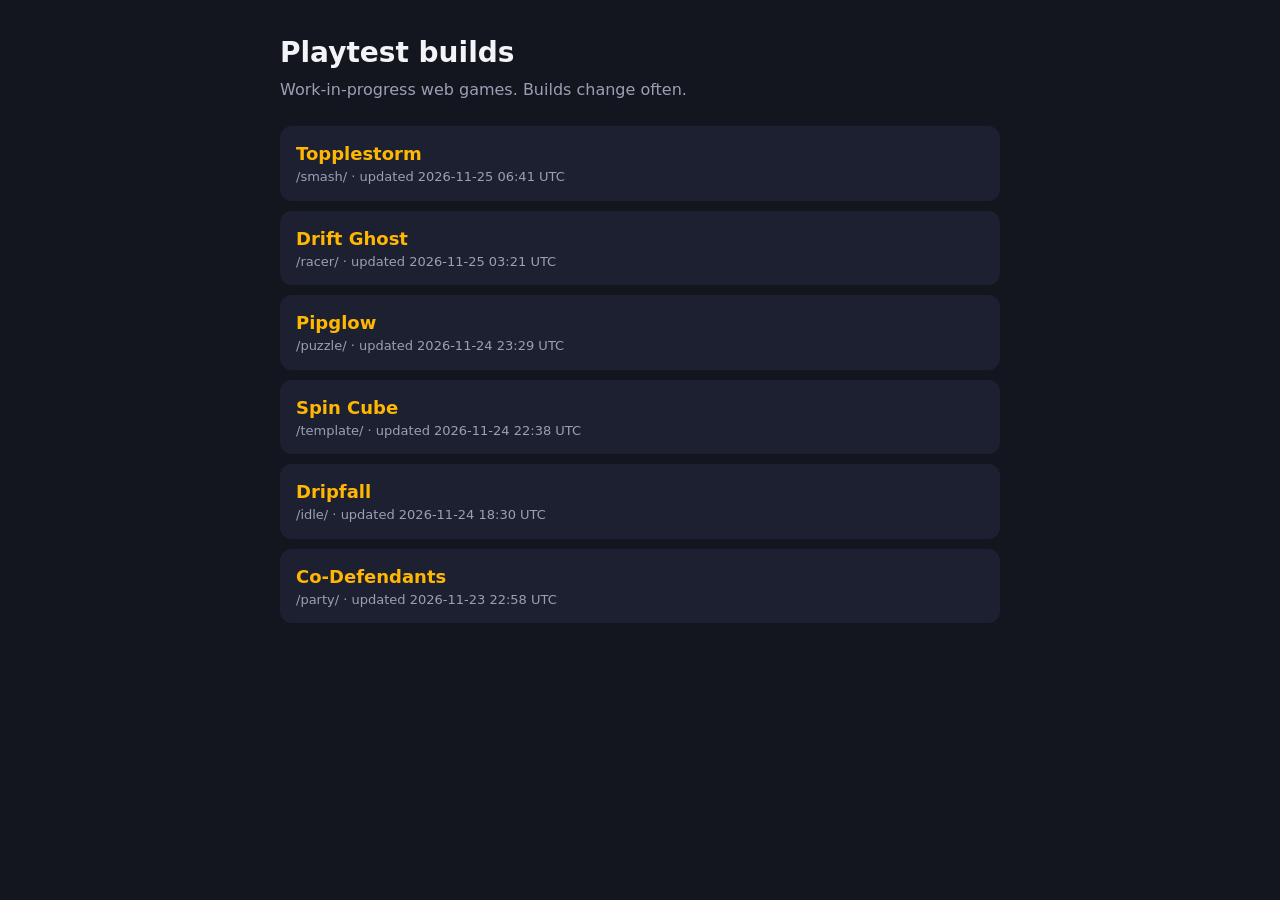
==== index.html @ 2c2068d9 "Publish smash" ====
<!doctype html>
<html lang="en"><head><meta charset="utf-8"><meta name="viewport" content="width=device-width,initial-scale=1">
<title>Playtest builds</title><link rel="icon" href="data:,">
<style>
:root{--bg:#14161f;--fg:#f3f4f8;--mut:#9aa0b4;--card:#1d2030;--acc:#ffb703}
body{margin:0;background:var(--bg);color:var(--fg);font:16px/1.5 system-ui,-apple-system,"Segoe UI",Roboto,sans-serif}
main{max-width:720px;margin:0 auto;padding:32px 16px}h1{margin:0 0 4px;font-size:28px}p{color:var(--mut);margin:0 0 24px}
ul{list-style:none;padding:0;margin:0;display:grid;gap:10px}li{background:var(--card);border-radius:12px;padding:14px 16px;display:flex;flex-direction:column}
a{color:var(--acc);text-decoration:none;font-size:18px}a:hover{text-decoration:underline}span{color:var(--mut);font-size:13px}
</style></head><body><main><h1>Playtest builds</h1><p>Work-in-progress web games. Builds change often.</p>
<ul>
<li><a href="./smash/"><b>Topplestorm</b></a><span>/smash/ · updated 2026-11-25 06:41 UTC</span></li>
<li><a href="./racer/"><b>Drift Ghost</b></a><span>/racer/ · updated 2026-11-25 03:21 UTC</span></li>
<li><a href="./puzzle/"><b>Pipglow</b></a><span>/puzzle/ · updated 2026-11-24 23:29 UTC</span></li>
<li><a href="./template/"><b>Spin Cube</b></a><span>/template/ · updated 2026-11-24 22:38 UTC</span></li>
<li><a href="./idle/"><b>Dripfall</b></a><span>/idle/ · updated 2026-11-24 18:30 UTC</span></li>
<li><a href="./party/"><b>Co-Defendants</b></a><span>/party/ · updated 2026-11-23 22:58 UTC</span></li>
</ul></main></body></html>
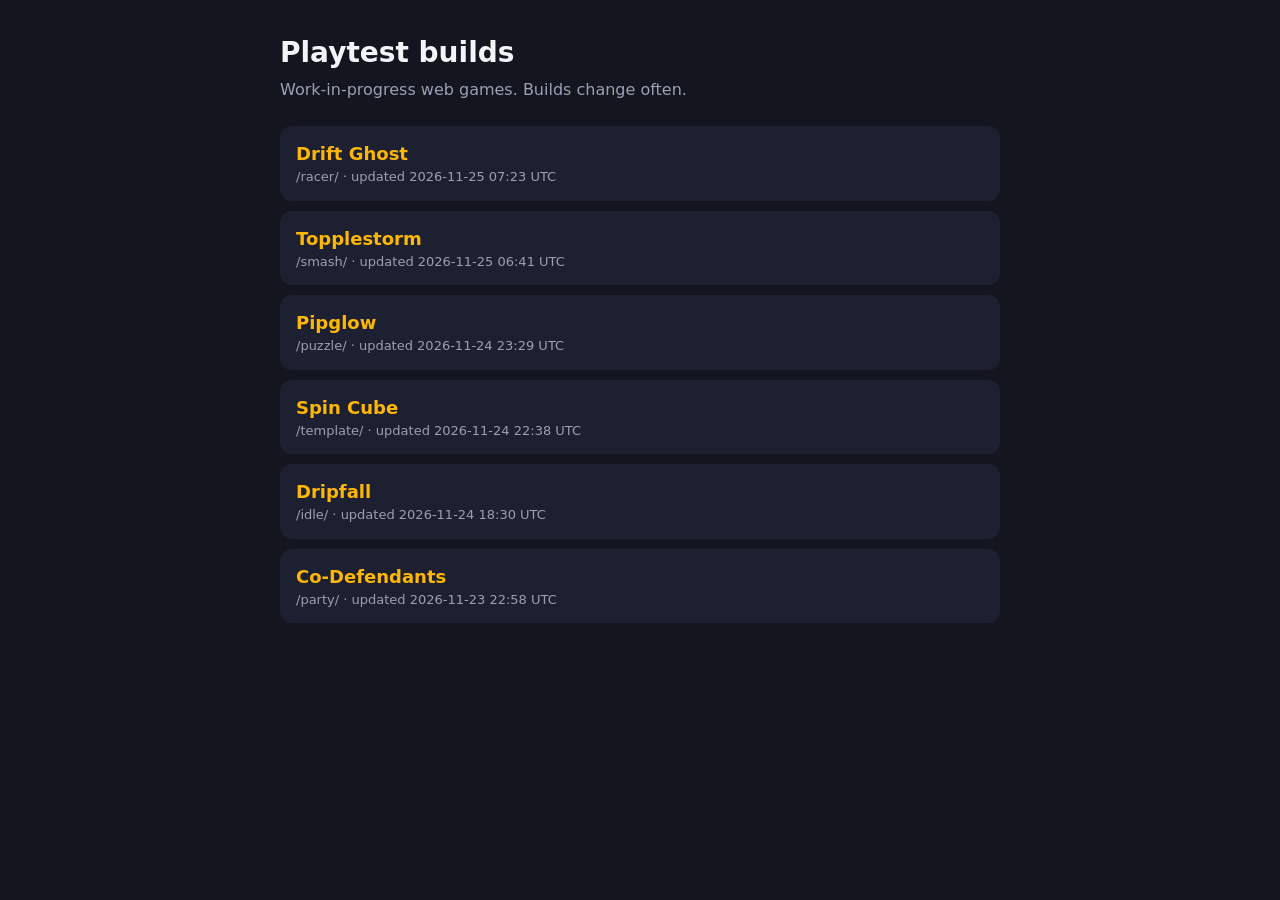
==== commit 805bf020: "Publish racer" ====
--- a/index.html
+++ b/index.html
@@ -9,8 +9,8 @@
 a{color:var(--acc);text-decoration:none;font-size:18px}a:hover{text-decoration:underline}span{color:var(--mut);font-size:13px}
 </style></head><body><main><h1>Playtest builds</h1><p>Work-in-progress web games. Builds change often.</p>
 <ul>
+<li><a href="./racer/"><b>Drift Ghost</b></a><span>/racer/ · updated 2026-11-25 07:23 UTC</span></li>
 <li><a href="./smash/"><b>Topplestorm</b></a><span>/smash/ · updated 2026-11-25 06:41 UTC</span></li>
-<li><a href="./racer/"><b>Drift Ghost</b></a><span>/racer/ · updated 2026-11-25 03:21 UTC</span></li>
 <li><a href="./puzzle/"><b>Pipglow</b></a><span>/puzzle/ · updated 2026-11-24 23:29 UTC</span></li>
 <li><a href="./template/"><b>Spin Cube</b></a><span>/template/ · updated 2026-11-24 22:38 UTC</span></li>
 <li><a href="./idle/"><b>Dripfall</b></a><span>/idle/ · updated 2026-11-24 18:30 UTC</span></li>
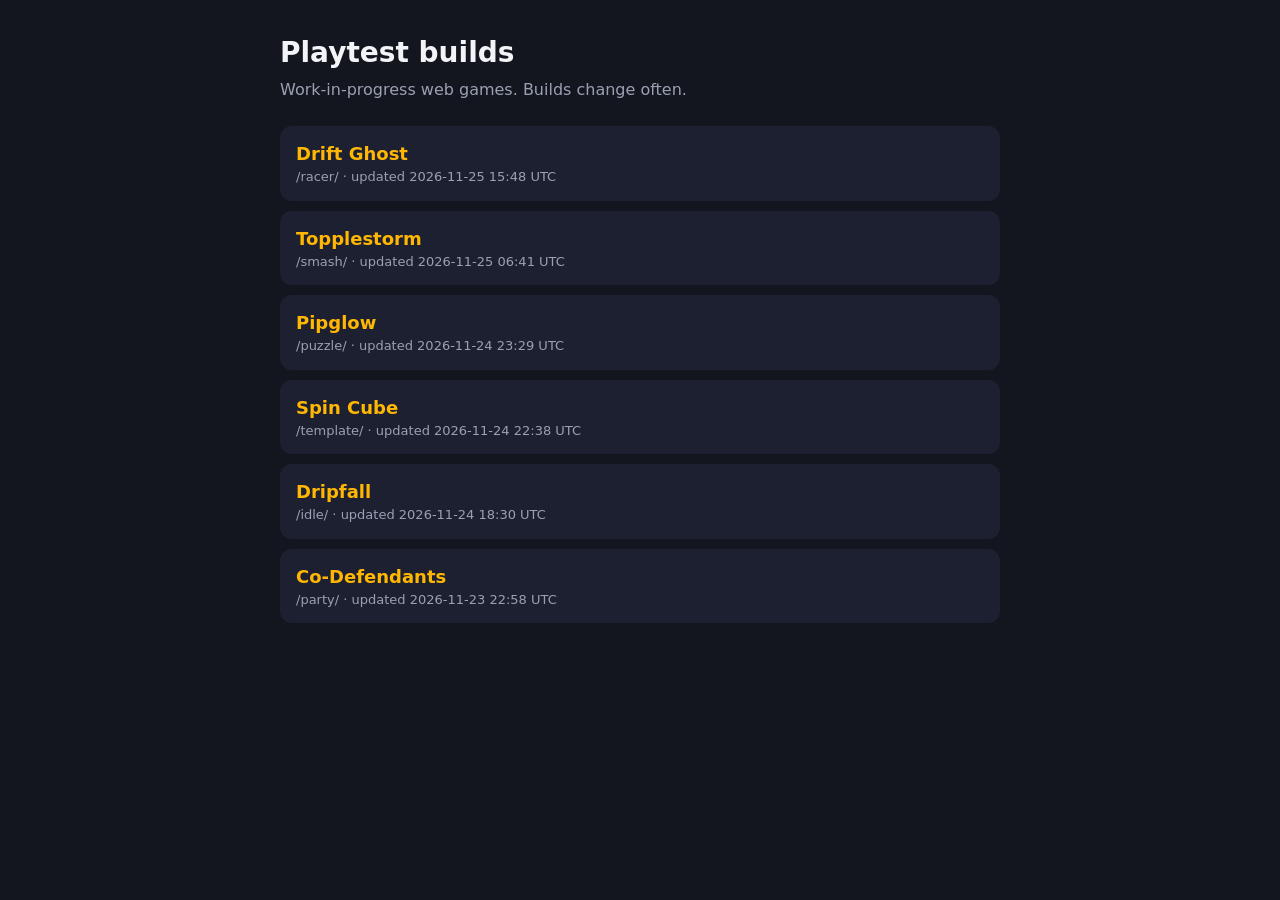
==== commit 7ff3aa85: "Publish racer" ====
--- a/index.html
+++ b/index.html
@@ -9,7 +9,7 @@
 a{color:var(--acc);text-decoration:none;font-size:18px}a:hover{text-decoration:underline}span{color:var(--mut);font-size:13px}
 </style></head><body><main><h1>Playtest builds</h1><p>Work-in-progress web games. Builds change often.</p>
 <ul>
-<li><a href="./racer/"><b>Drift Ghost</b></a><span>/racer/ · updated 2026-11-25 07:23 UTC</span></li>
+<li><a href="./racer/"><b>Drift Ghost</b></a><span>/racer/ · updated 2026-11-25 15:48 UTC</span></li>
 <li><a href="./smash/"><b>Topplestorm</b></a><span>/smash/ · updated 2026-11-25 06:41 UTC</span></li>
 <li><a href="./puzzle/"><b>Pipglow</b></a><span>/puzzle/ · updated 2026-11-24 23:29 UTC</span></li>
 <li><a href="./template/"><b>Spin Cube</b></a><span>/template/ · updated 2026-11-24 22:38 UTC</span></li>
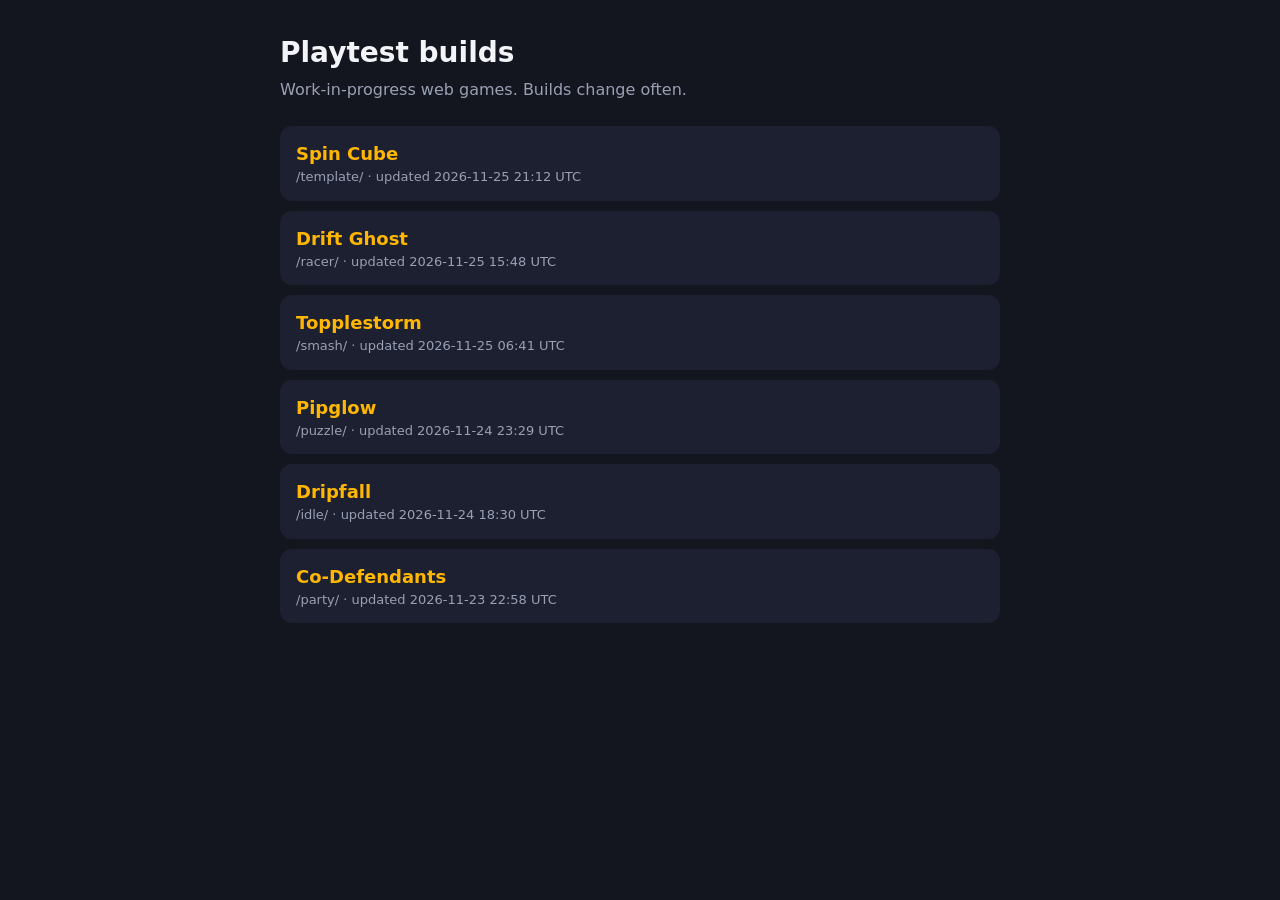
==== commit 3751a693: "Publish template" ====
--- a/index.html
+++ b/index.html
@@ -9,10 +9,10 @@
 a{color:var(--acc);text-decoration:none;font-size:18px}a:hover{text-decoration:underline}span{color:var(--mut);font-size:13px}
 </style></head><body><main><h1>Playtest builds</h1><p>Work-in-progress web games. Builds change often.</p>
 <ul>
+<li><a href="./template/"><b>Spin Cube</b></a><span>/template/ · updated 2026-11-25 21:12 UTC</span></li>
 <li><a href="./racer/"><b>Drift Ghost</b></a><span>/racer/ · updated 2026-11-25 15:48 UTC</span></li>
 <li><a href="./smash/"><b>Topplestorm</b></a><span>/smash/ · updated 2026-11-25 06:41 UTC</span></li>
 <li><a href="./puzzle/"><b>Pipglow</b></a><span>/puzzle/ · updated 2026-11-24 23:29 UTC</span></li>
-<li><a href="./template/"><b>Spin Cube</b></a><span>/template/ · updated 2026-11-24 22:38 UTC</span></li>
 <li><a href="./idle/"><b>Dripfall</b></a><span>/idle/ · updated 2026-11-24 18:30 UTC</span></li>
 <li><a href="./party/"><b>Co-Defendants</b></a><span>/party/ · updated 2026-11-23 22:58 UTC</span></li>
 </ul></main></body></html>
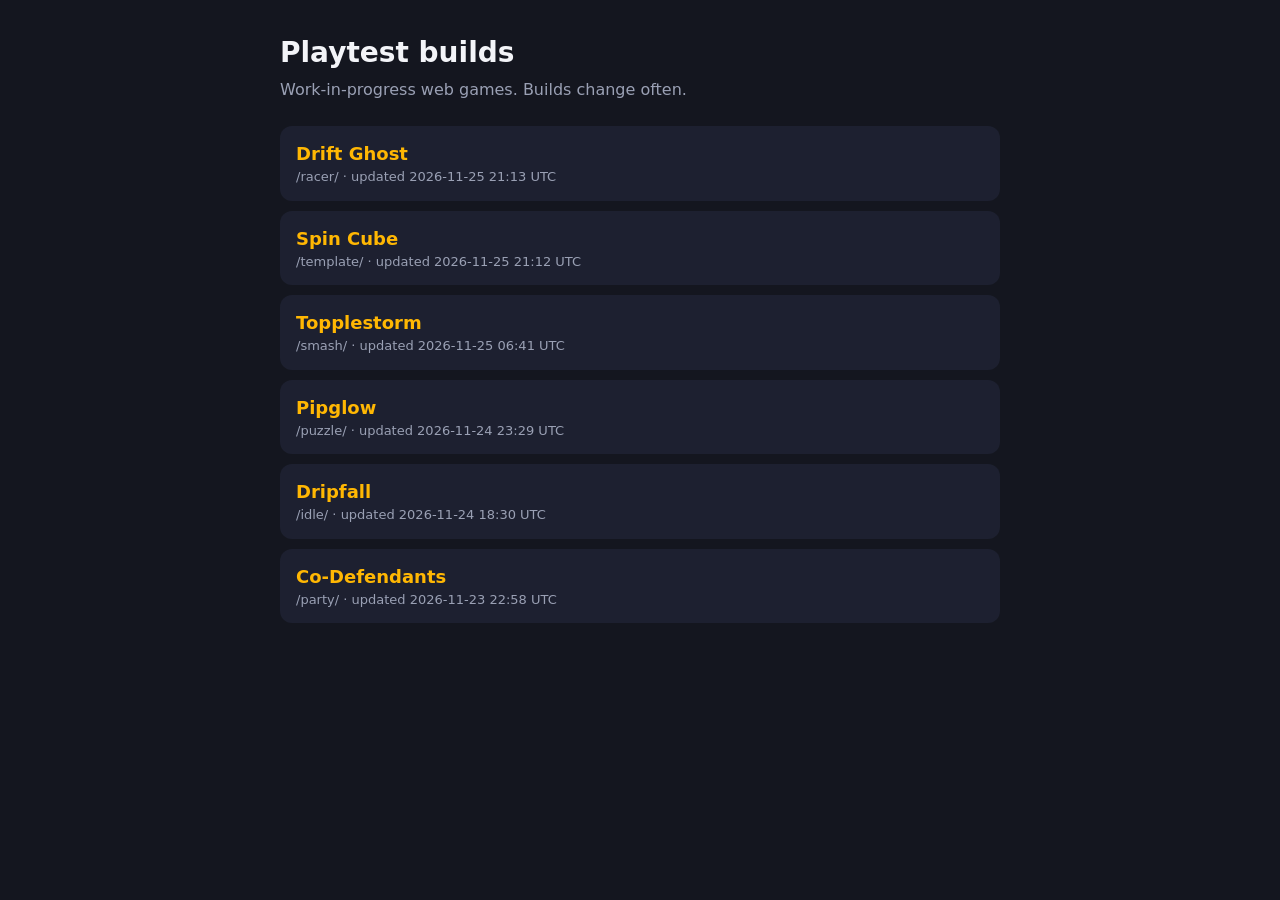
==== commit 36af0a5f: "Publish racer" ====
--- a/index.html
+++ b/index.html
@@ -9,8 +9,8 @@
 a{color:var(--acc);text-decoration:none;font-size:18px}a:hover{text-decoration:underline}span{color:var(--mut);font-size:13px}
 </style></head><body><main><h1>Playtest builds</h1><p>Work-in-progress web games. Builds change often.</p>
 <ul>
+<li><a href="./racer/"><b>Drift Ghost</b></a><span>/racer/ · updated 2026-11-25 21:13 UTC</span></li>
 <li><a href="./template/"><b>Spin Cube</b></a><span>/template/ · updated 2026-11-25 21:12 UTC</span></li>
-<li><a href="./racer/"><b>Drift Ghost</b></a><span>/racer/ · updated 2026-11-25 15:48 UTC</span></li>
 <li><a href="./smash/"><b>Topplestorm</b></a><span>/smash/ · updated 2026-11-25 06:41 UTC</span></li>
 <li><a href="./puzzle/"><b>Pipglow</b></a><span>/puzzle/ · updated 2026-11-24 23:29 UTC</span></li>
 <li><a href="./idle/"><b>Dripfall</b></a><span>/idle/ · updated 2026-11-24 18:30 UTC</span></li>
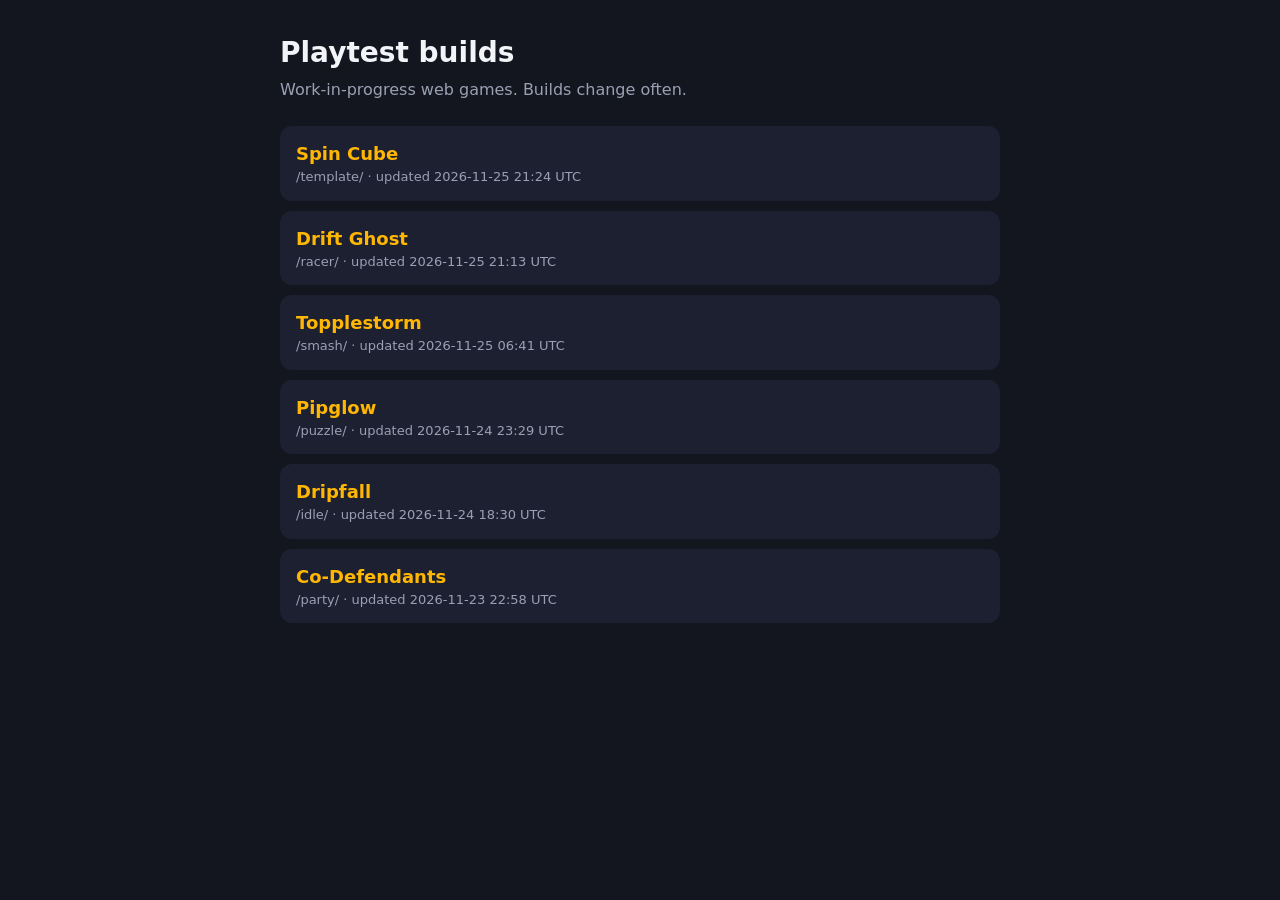
==== commit f33f9fc5: "Publish template" ====
--- a/index.html
+++ b/index.html
@@ -9,8 +9,8 @@
 a{color:var(--acc);text-decoration:none;font-size:18px}a:hover{text-decoration:underline}span{color:var(--mut);font-size:13px}
 </style></head><body><main><h1>Playtest builds</h1><p>Work-in-progress web games. Builds change often.</p>
 <ul>
+<li><a href="./template/"><b>Spin Cube</b></a><span>/template/ · updated 2026-11-25 21:24 UTC</span></li>
 <li><a href="./racer/"><b>Drift Ghost</b></a><span>/racer/ · updated 2026-11-25 21:13 UTC</span></li>
-<li><a href="./template/"><b>Spin Cube</b></a><span>/template/ · updated 2026-11-25 21:12 UTC</span></li>
 <li><a href="./smash/"><b>Topplestorm</b></a><span>/smash/ · updated 2026-11-25 06:41 UTC</span></li>
 <li><a href="./puzzle/"><b>Pipglow</b></a><span>/puzzle/ · updated 2026-11-24 23:29 UTC</span></li>
 <li><a href="./idle/"><b>Dripfall</b></a><span>/idle/ · updated 2026-11-24 18:30 UTC</span></li>
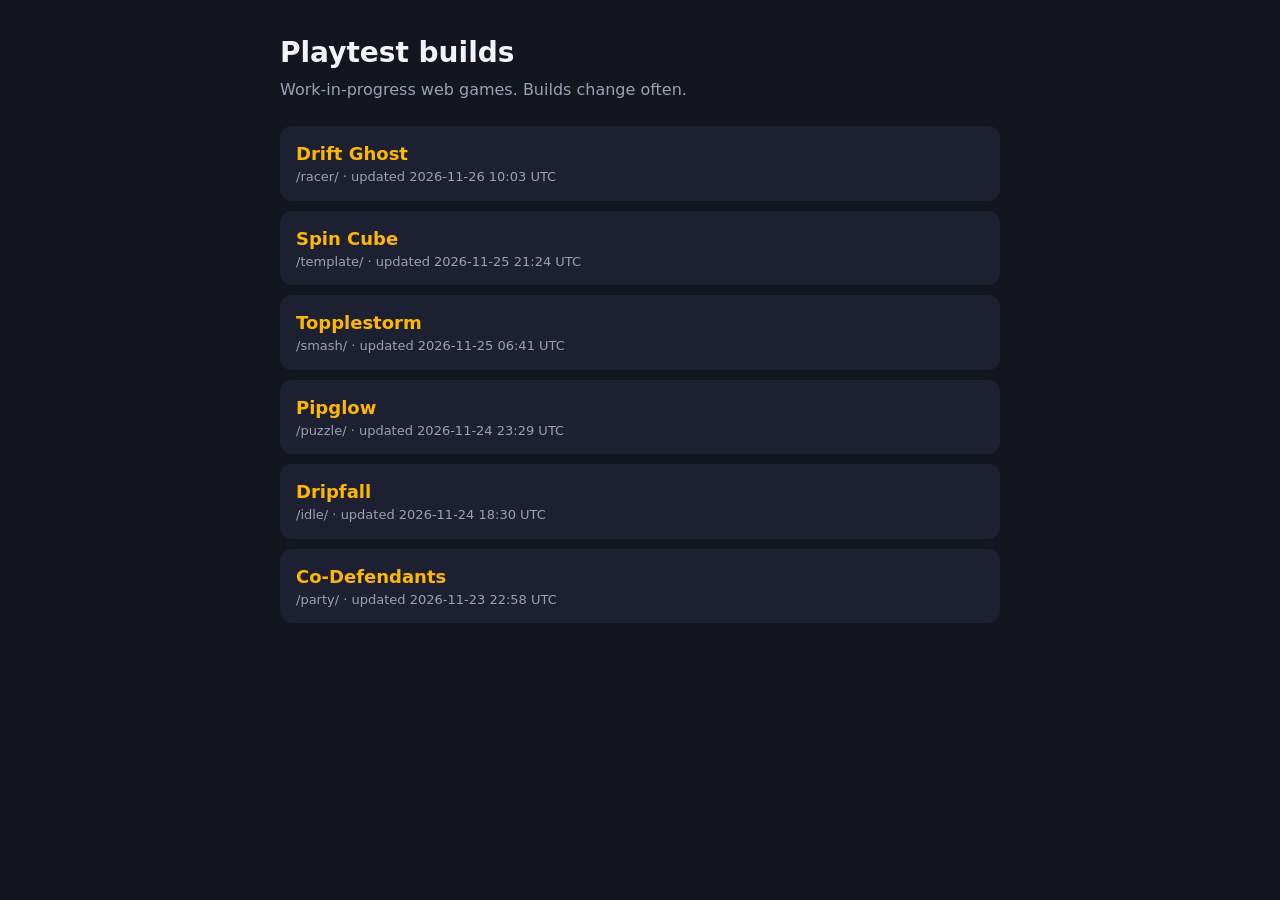
==== commit 50d0c348: "Publish racer" ====
--- a/index.html
+++ b/index.html
@@ -9,8 +9,8 @@
 a{color:var(--acc);text-decoration:none;font-size:18px}a:hover{text-decoration:underline}span{color:var(--mut);font-size:13px}
 </style></head><body><main><h1>Playtest builds</h1><p>Work-in-progress web games. Builds change often.</p>
 <ul>
+<li><a href="./racer/"><b>Drift Ghost</b></a><span>/racer/ · updated 2026-11-26 10:03 UTC</span></li>
 <li><a href="./template/"><b>Spin Cube</b></a><span>/template/ · updated 2026-11-25 21:24 UTC</span></li>
-<li><a href="./racer/"><b>Drift Ghost</b></a><span>/racer/ · updated 2026-11-25 21:13 UTC</span></li>
 <li><a href="./smash/"><b>Topplestorm</b></a><span>/smash/ · updated 2026-11-25 06:41 UTC</span></li>
 <li><a href="./puzzle/"><b>Pipglow</b></a><span>/puzzle/ · updated 2026-11-24 23:29 UTC</span></li>
 <li><a href="./idle/"><b>Dripfall</b></a><span>/idle/ · updated 2026-11-24 18:30 UTC</span></li>
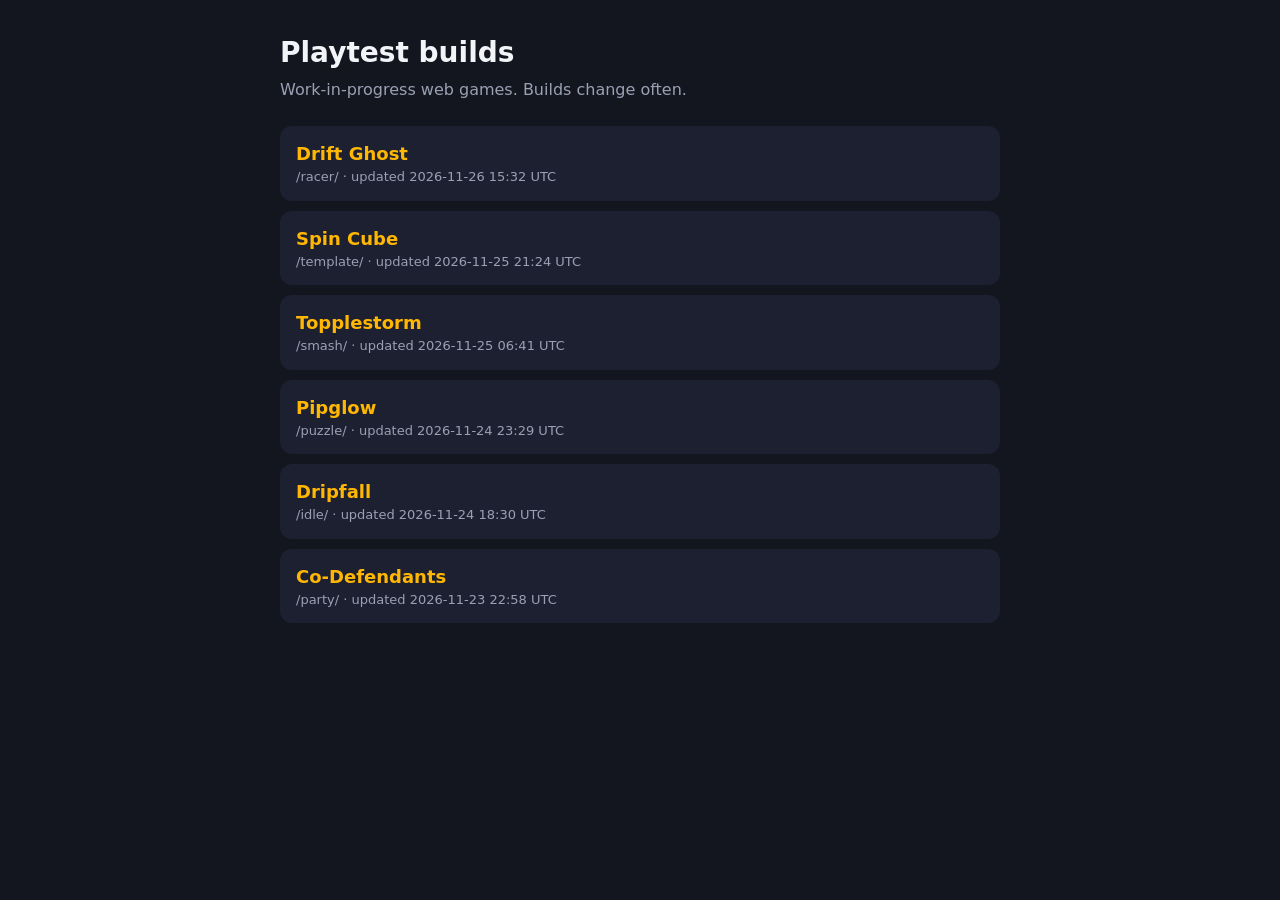
==== commit 59207ebe: "Publish racer" ====
--- a/index.html
+++ b/index.html
@@ -9,7 +9,7 @@
 a{color:var(--acc);text-decoration:none;font-size:18px}a:hover{text-decoration:underline}span{color:var(--mut);font-size:13px}
 </style></head><body><main><h1>Playtest builds</h1><p>Work-in-progress web games. Builds change often.</p>
 <ul>
-<li><a href="./racer/"><b>Drift Ghost</b></a><span>/racer/ · updated 2026-11-26 10:03 UTC</span></li>
+<li><a href="./racer/"><b>Drift Ghost</b></a><span>/racer/ · updated 2026-11-26 15:32 UTC</span></li>
 <li><a href="./template/"><b>Spin Cube</b></a><span>/template/ · updated 2026-11-25 21:24 UTC</span></li>
 <li><a href="./smash/"><b>Topplestorm</b></a><span>/smash/ · updated 2026-11-25 06:41 UTC</span></li>
 <li><a href="./puzzle/"><b>Pipglow</b></a><span>/puzzle/ · updated 2026-11-24 23:29 UTC</span></li>
